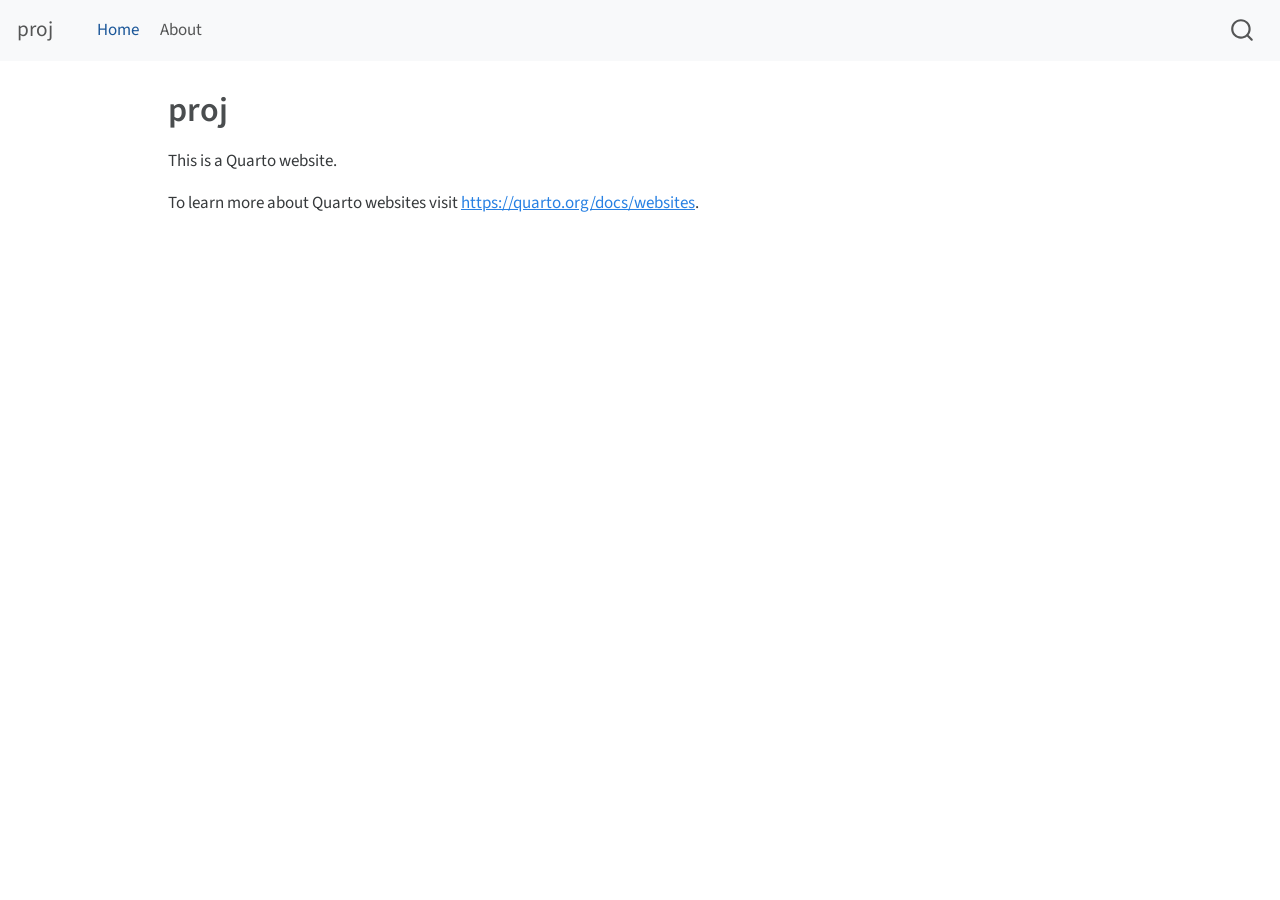
==== docs/index.html @ 811dbbd0 "adding files" ====
<!DOCTYPE html>
<html xmlns="http://www.w3.org/1999/xhtml" lang="en" xml:lang="en"><head>

<meta charset="utf-8">
<meta name="generator" content="quarto-1.3.353">

<meta name="viewport" content="width=device-width, initial-scale=1.0, user-scalable=yes">


<title>proj</title>
<style>
code{white-space: pre-wrap;}
span.smallcaps{font-variant: small-caps;}
div.columns{display: flex; gap: min(4vw, 1.5em);}
div.column{flex: auto; overflow-x: auto;}
div.hanging-indent{margin-left: 1.5em; text-indent: -1.5em;}
ul.task-list{list-style: none;}
ul.task-list li input[type="checkbox"] {
  width: 0.8em;
  margin: 0 0.8em 0.2em -1em; /* quarto-specific, see https://github.com/quarto-dev/quarto-cli/issues/4556 */ 
  vertical-align: middle;
}
</style>


<script src="site_libs/quarto-nav/quarto-nav.js"></script>
<script src="site_libs/quarto-nav/headroom.min.js"></script>
<script src="site_libs/clipboard/clipboard.min.js"></script>
<script src="site_libs/quarto-search/autocomplete.umd.js"></script>
<script src="site_libs/quarto-search/fuse.min.js"></script>
<script src="site_libs/quarto-search/quarto-search.js"></script>
<meta name="quarto:offset" content="./">
<script src="site_libs/quarto-html/quarto.js"></script>
<script src="site_libs/quarto-html/popper.min.js"></script>
<script src="site_libs/quarto-html/tippy.umd.min.js"></script>
<script src="site_libs/quarto-html/anchor.min.js"></script>
<link href="site_libs/quarto-html/tippy.css" rel="stylesheet">
<link href="site_libs/quarto-html/quarto-syntax-highlighting.css" rel="stylesheet" id="quarto-text-highlighting-styles">
<script src="site_libs/bootstrap/bootstrap.min.js"></script>
<link href="site_libs/bootstrap/bootstrap-icons.css" rel="stylesheet">
<link href="site_libs/bootstrap/bootstrap.min.css" rel="stylesheet" id="quarto-bootstrap" data-mode="light">
<script id="quarto-search-options" type="application/json">{
  "location": "navbar",
  "copy-button": false,
  "collapse-after": 3,
  "panel-placement": "end",
  "type": "overlay",
  "limit": 20,
  "language": {
    "search-no-results-text": "No results",
    "search-matching-documents-text": "matching documents",
    "search-copy-link-title": "Copy link to search",
    "search-hide-matches-text": "Hide additional matches",
    "search-more-match-text": "more match in this document",
    "search-more-matches-text": "more matches in this document",
    "search-clear-button-title": "Clear",
    "search-detached-cancel-button-title": "Cancel",
    "search-submit-button-title": "Submit"
  }
}</script>


<link rel="stylesheet" href="styles.css">
</head>

<body class="nav-fixed">

<div id="quarto-search-results"></div>
  <header id="quarto-header" class="headroom fixed-top">
    <nav class="navbar navbar-expand-lg navbar-dark ">
      <div class="navbar-container container-fluid">
      <div class="navbar-brand-container">
    <a class="navbar-brand" href="./index.html">
    <span class="navbar-title">proj</span>
    </a>
  </div>
            <div id="quarto-search" class="" title="Search"></div>
          <button class="navbar-toggler" type="button" data-bs-toggle="collapse" data-bs-target="#navbarCollapse" aria-controls="navbarCollapse" aria-expanded="false" aria-label="Toggle navigation" onclick="if (window.quartoToggleHeadroom) { window.quartoToggleHeadroom(); }">
  <span class="navbar-toggler-icon"></span>
</button>
          <div class="collapse navbar-collapse" id="navbarCollapse">
            <ul class="navbar-nav navbar-nav-scroll me-auto">
  <li class="nav-item">
    <a class="nav-link active" href="./index.html" rel="" target="" aria-current="page">
 <span class="menu-text">Home</span></a>
  </li>  
  <li class="nav-item">
    <a class="nav-link" href="./about.html" rel="" target="">
 <span class="menu-text">About</span></a>
  </li>  
</ul>
            <div class="quarto-navbar-tools ms-auto">
</div>
          </div> <!-- /navcollapse -->
      </div> <!-- /container-fluid -->
    </nav>
</header>
<!-- content -->
<div id="quarto-content" class="quarto-container page-columns page-rows-contents page-layout-article page-navbar">
<!-- sidebar -->
<!-- margin-sidebar -->
    <div id="quarto-margin-sidebar" class="sidebar margin-sidebar">
        
    </div>
<!-- main -->
<main class="content" id="quarto-document-content">

<header id="title-block-header" class="quarto-title-block default">
<div class="quarto-title">
<h1 class="title">proj</h1>
</div>



<div class="quarto-title-meta">

    
  
    
  </div>
  

</header>

<p>This is a Quarto website.</p>
<p>To learn more about Quarto websites visit <a href="https://quarto.org/docs/websites" class="uri">https://quarto.org/docs/websites</a>.</p>



</main> <!-- /main -->
<script id="quarto-html-after-body" type="application/javascript">
window.document.addEventListener("DOMContentLoaded", function (event) {
  const toggleBodyColorMode = (bsSheetEl) => {
    const mode = bsSheetEl.getAttribute("data-mode");
    const bodyEl = window.document.querySelector("body");
    if (mode === "dark") {
      bodyEl.classList.add("quarto-dark");
      bodyEl.classList.remove("quarto-light");
    } else {
      bodyEl.classList.add("quarto-light");
      bodyEl.classList.remove("quarto-dark");
    }
  }
  const toggleBodyColorPrimary = () => {
    const bsSheetEl = window.document.querySelector("link#quarto-bootstrap");
    if (bsSheetEl) {
      toggleBodyColorMode(bsSheetEl);
    }
  }
  toggleBodyColorPrimary();  
  const icon = "";
  const anchorJS = new window.AnchorJS();
  anchorJS.options = {
    placement: 'right',
    icon: icon
  };
  anchorJS.add('.anchored');
  const isCodeAnnotation = (el) => {
    for (const clz of el.classList) {
      if (clz.startsWith('code-annotation-')) {                     
        return true;
      }
    }
    return false;
  }
  const clipboard = new window.ClipboardJS('.code-copy-button', {
    text: function(trigger) {
      const codeEl = trigger.previousElementSibling.cloneNode(true);
      for (const childEl of codeEl.children) {
        if (isCodeAnnotation(childEl)) {
          childEl.remove();
        }
      }
      return codeEl.innerText;
    }
  });
  clipboard.on('success', function(e) {
    // button target
    const button = e.trigger;
    // don't keep focus
    button.blur();
    // flash "checked"
    button.classList.add('code-copy-button-checked');
    var currentTitle = button.getAttribute("title");
    button.setAttribute("title", "Copied!");
    let tooltip;
    if (window.bootstrap) {
      button.setAttribute("data-bs-toggle", "tooltip");
      button.setAttribute("data-bs-placement", "left");
      button.setAttribute("data-bs-title", "Copied!");
      tooltip = new bootstrap.Tooltip(button, 
        { trigger: "manual", 
          customClass: "code-copy-button-tooltip",
          offset: [0, -8]});
      tooltip.show();    
    }
    setTimeout(function() {
      if (tooltip) {
        tooltip.hide();
        button.removeAttribute("data-bs-title");
        button.removeAttribute("data-bs-toggle");
        button.removeAttribute("data-bs-placement");
      }
      button.setAttribute("title", currentTitle);
      button.classList.remove('code-copy-button-checked');
    }, 1000);
    // clear code selection
    e.clearSelection();
  });
  function tippyHover(el, contentFn) {
    const config = {
      allowHTML: true,
      content: contentFn,
      maxWidth: 500,
      delay: 100,
      arrow: false,
      appendTo: function(el) {
          return el.parentElement;
      },
      interactive: true,
      interactiveBorder: 10,
      theme: 'quarto',
      placement: 'bottom-start'
    };
    window.tippy(el, config); 
  }
  const noterefs = window.document.querySelectorAll('a[role="doc-noteref"]');
  for (var i=0; i<noterefs.length; i++) {
    const ref = noterefs[i];
    tippyHover(ref, function() {
      // use id or data attribute instead here
      let href = ref.getAttribute('data-footnote-href') || ref.getAttribute('href');
      try { href = new URL(href).hash; } catch {}
      const id = href.replace(/^#\/?/, "");
      const note = window.document.getElementById(id);
      return note.innerHTML;
    });
  }
      let selectedAnnoteEl;
      const selectorForAnnotation = ( cell, annotation) => {
        let cellAttr = 'data-code-cell="' + cell + '"';
        let lineAttr = 'data-code-annotation="' +  annotation + '"';
        const selector = 'span[' + cellAttr + '][' + lineAttr + ']';
        return selector;
      }
      const selectCodeLines = (annoteEl) => {
        const doc = window.document;
        const targetCell = annoteEl.getAttribute("data-target-cell");
        const targetAnnotation = annoteEl.getAttribute("data-target-annotation");
        const annoteSpan = window.document.querySelector(selectorForAnnotation(targetCell, targetAnnotation));
        const lines = annoteSpan.getAttribute("data-code-lines").split(",");
        const lineIds = lines.map((line) => {
          return targetCell + "-" + line;
        })
        let top = null;
        let height = null;
        let parent = null;
        if (lineIds.length > 0) {
            //compute the position of the single el (top and bottom and make a div)
            const el = window.document.getElementById(lineIds[0]);
            top = el.offsetTop;
            height = el.offsetHeight;
            parent = el.parentElement.parentElement;
          if (lineIds.length > 1) {
            const lastEl = window.document.getElementById(lineIds[lineIds.length - 1]);
            const bottom = lastEl.offsetTop + lastEl.offsetHeight;
            height = bottom - top;
          }
          if (top !== null && height !== null && parent !== null) {
            // cook up a div (if necessary) and position it 
            let div = window.document.getElementById("code-annotation-line-highlight");
            if (div === null) {
              div = window.document.createElement("div");
              div.setAttribute("id", "code-annotation-line-highlight");
              div.style.position = 'absolute';
              parent.appendChild(div);
            }
            div.style.top = top - 2 + "px";
            div.style.height = height + 4 + "px";
            let gutterDiv = window.document.getElementById("code-annotation-line-highlight-gutter");
            if (gutterDiv === null) {
              gutterDiv = window.document.createElement("div");
              gutterDiv.setAttribute("id", "code-annotation-line-highlight-gutter");
              gutterDiv.style.position = 'absolute';
              const codeCell = window.document.getElementById(targetCell);
              const gutter = codeCell.querySelector('.code-annotation-gutter');
              gutter.appendChild(gutterDiv);
            }
            gutterDiv.style.top = top - 2 + "px";
            gutterDiv.style.height = height + 4 + "px";
          }
          selectedAnnoteEl = annoteEl;
        }
      };
      const unselectCodeLines = () => {
        const elementsIds = ["code-annotation-line-highlight", "code-annotation-line-highlight-gutter"];
        elementsIds.forEach((elId) => {
          const div = window.document.getElementById(elId);
          if (div) {
            div.remove();
          }
        });
        selectedAnnoteEl = undefined;
      };
      // Attach click handler to the DT
      const annoteDls = window.document.querySelectorAll('dt[data-target-cell]');
      for (const annoteDlNode of annoteDls) {
        annoteDlNode.addEventListener('click', (event) => {
          const clickedEl = event.target;
          if (clickedEl !== selectedAnnoteEl) {
            unselectCodeLines();
            const activeEl = window.document.querySelector('dt[data-target-cell].code-annotation-active');
            if (activeEl) {
              activeEl.classList.remove('code-annotation-active');
            }
            selectCodeLines(clickedEl);
            clickedEl.classList.add('code-annotation-active');
          } else {
            // Unselect the line
            unselectCodeLines();
            clickedEl.classList.remove('code-annotation-active');
          }
        });
      }
  const findCites = (el) => {
    const parentEl = el.parentElement;
    if (parentEl) {
      const cites = parentEl.dataset.cites;
      if (cites) {
        return {
          el,
          cites: cites.split(' ')
        };
      } else {
        return findCites(el.parentElement)
      }
    } else {
      return undefined;
    }
  };
  var bibliorefs = window.document.querySelectorAll('a[role="doc-biblioref"]');
  for (var i=0; i<bibliorefs.length; i++) {
    const ref = bibliorefs[i];
    const citeInfo = findCites(ref);
    if (citeInfo) {
      tippyHover(citeInfo.el, function() {
        var popup = window.document.createElement('div');
        citeInfo.cites.forEach(function(cite) {
          var citeDiv = window.document.createElement('div');
          citeDiv.classList.add('hanging-indent');
          citeDiv.classList.add('csl-entry');
          var biblioDiv = window.document.getElementById('ref-' + cite);
          if (biblioDiv) {
            citeDiv.innerHTML = biblioDiv.innerHTML;
          }
          popup.appendChild(citeDiv);
        });
        return popup.innerHTML;
      });
    }
  }
});
</script>
</div> <!-- /content -->



</body></html>
---- docs/site_libs/quarto-html/tippy.css ----
.tippy-box[data-animation=fade][data-state=hidden]{opacity:0}[data-tippy-root]{max-width:calc(100vw - 10px)}.tippy-box{position:relative;background-color:#333;color:#fff;border-radius:4px;font-size:14px;line-height:1.4;white-space:normal;outline:0;transition-property:transform,visibility,opacity}.tippy-box[data-placement^=top]>.tippy-arrow{bottom:0}.tippy-box[data-placement^=top]>.tippy-arrow:before{bottom:-7px;left:0;border-width:8px 8px 0;border-top-color:initial;transform-origin:center top}.tippy-box[data-placement^=bottom]>.tippy-arrow{top:0}.tippy-box[data-placement^=bottom]>.tippy-arrow:before{top:-7px;left:0;border-width:0 8px 8px;border-bottom-color:initial;transform-origin:center bottom}.tippy-box[data-placement^=left]>.tippy-arrow{right:0}.tippy-box[data-placement^=left]>.tippy-arrow:before{border-width:8px 0 8px 8px;border-left-color:initial;right:-7px;transform-origin:center left}.tippy-box[data-placement^=right]>.tippy-arrow{left:0}.tippy-box[data-placement^=right]>.tippy-arrow:before{left:-7px;border-width:8px 8px 8px 0;border-right-color:initial;transform-origin:center right}.tippy-box[data-inertia][data-state=visible]{transition-timing-function:cubic-bezier(.54,1.5,.38,1.11)}.tippy-arrow{width:16px;height:16px;color:#333}.tippy-arrow:before{content:"";position:absolute;border-color:transparent;border-style:solid}.tippy-content{position:relative;padding:5px 9px;z-index:1}
---- docs/site_libs/quarto-html/quarto-syntax-highlighting.css ----
/* quarto syntax highlight colors */
:root {
  --quarto-hl-ot-color: #003B4F;
  --quarto-hl-at-color: #657422;
  --quarto-hl-ss-color: #20794D;
  --quarto-hl-an-color: #5E5E5E;
  --quarto-hl-fu-color: #4758AB;
  --quarto-hl-st-color: #20794D;
  --quarto-hl-cf-color: #003B4F;
  --quarto-hl-op-color: #5E5E5E;
  --quarto-hl-er-color: #AD0000;
  --quarto-hl-bn-color: #AD0000;
  --quarto-hl-al-color: #AD0000;
  --quarto-hl-va-color: #111111;
  --quarto-hl-bu-color: inherit;
  --quarto-hl-ex-color: inherit;
  --quarto-hl-pp-color: #AD0000;
  --quarto-hl-in-color: #5E5E5E;
  --quarto-hl-vs-color: #20794D;
  --quarto-hl-wa-color: #5E5E5E;
  --quarto-hl-do-color: #5E5E5E;
  --quarto-hl-im-color: #00769E;
  --quarto-hl-ch-color: #20794D;
  --quarto-hl-dt-color: #AD0000;
  --quarto-hl-fl-color: #AD0000;
  --quarto-hl-co-color: #5E5E5E;
  --quarto-hl-cv-color: #5E5E5E;
  --quarto-hl-cn-color: #8f5902;
  --quarto-hl-sc-color: #5E5E5E;
  --quarto-hl-dv-color: #AD0000;
  --quarto-hl-kw-color: #003B4F;
}

/* other quarto variables */
:root {
  --quarto-font-monospace: SFMono-Regular, Menlo, Monaco, Consolas, "Liberation Mono", "Courier New", monospace;
}

pre > code.sourceCode > span {
  color: #003B4F;
}

code span {
  color: #003B4F;
}

code.sourceCode > span {
  color: #003B4F;
}

div.sourceCode,
div.sourceCode pre.sourceCode {
  color: #003B4F;
}

code span.ot {
  color: #003B4F;
  font-style: inherit;
}

code span.at {
  color: #657422;
  font-style: inherit;
}

code span.ss {
  color: #20794D;
  font-style: inherit;
}

code span.an {
  color: #5E5E5E;
  font-style: inherit;
}

code span.fu {
  color: #4758AB;
  font-style: inherit;
}

code span.st {
  color: #20794D;
  font-style: inherit;
}

code span.cf {
  color: #003B4F;
  font-style: inherit;
}

code span.op {
  color: #5E5E5E;
  font-style: inherit;
}

code span.er {
  color: #AD0000;
  font-style: inherit;
}

code span.bn {
  color: #AD0000;
  font-style: inherit;
}

code span.al {
  color: #AD0000;
  font-style: inherit;
}

code span.va {
  color: #111111;
  font-style: inherit;
}

code span.bu {
  font-style: inherit;
}

code span.ex {
  font-style: inherit;
}

code span.pp {
  color: #AD0000;
  font-style: inherit;
}

code span.in {
  color: #5E5E5E;
  font-style: inherit;
}

code span.vs {
  color: #20794D;
  font-style: inherit;
}

code span.wa {
  color: #5E5E5E;
  font-style: italic;
}

code span.do {
  color: #5E5E5E;
  font-style: italic;
}

code span.im {
  color: #00769E;
  font-style: inherit;
}

code span.ch {
  color: #20794D;
  font-style: inherit;
}

code span.dt {
  color: #AD0000;
  font-style: inherit;
}

code span.fl {
  color: #AD0000;
  font-style: inherit;
}

code span.co {
  color: #5E5E5E;
  font-style: inherit;
}

code span.cv {
  color: #5E5E5E;
  font-style: italic;
}

code span.cn {
  color: #8f5902;
  font-style: inherit;
}

code span.sc {
  color: #5E5E5E;
  font-style: inherit;
}

code span.dv {
  color: #AD0000;
  font-style: inherit;
}

code span.kw {
  color: #003B4F;
  font-style: inherit;
}

.prevent-inlining {
  content: "</";
}

/*# sourceMappingURL=debc5d5d77c3f9108843748ff7464032.css.map */
---- docs/styles.css ----
/* css styles */
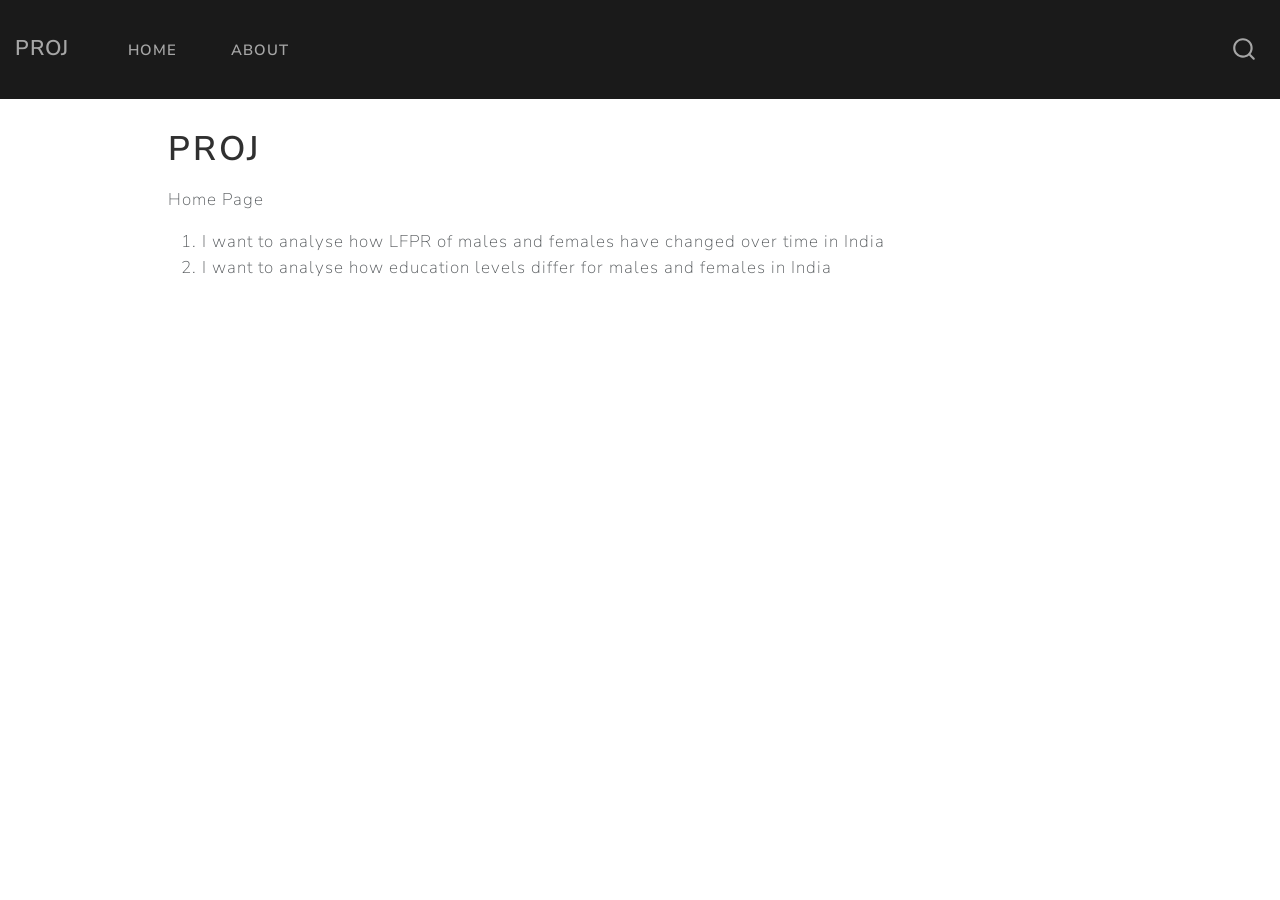
==== commit af81b148: "new" ====
--- a/docs/index.html
+++ b/docs/index.html
@@ -122,8 +122,11 @@
 
 </header>
 
-<p>This is a Quarto website.</p>
-<p>To learn more about Quarto websites visit <a href="https://quarto.org/docs/websites" class="uri">https://quarto.org/docs/websites</a>.</p>
+<p>Home Page</p>
+<ol type="1">
+<li>I want to analyse how LFPR of males and females have changed over time in India</li>
+<li>I want to analyse how education levels differ for males and females in India</li>
+</ol>
 
 
 
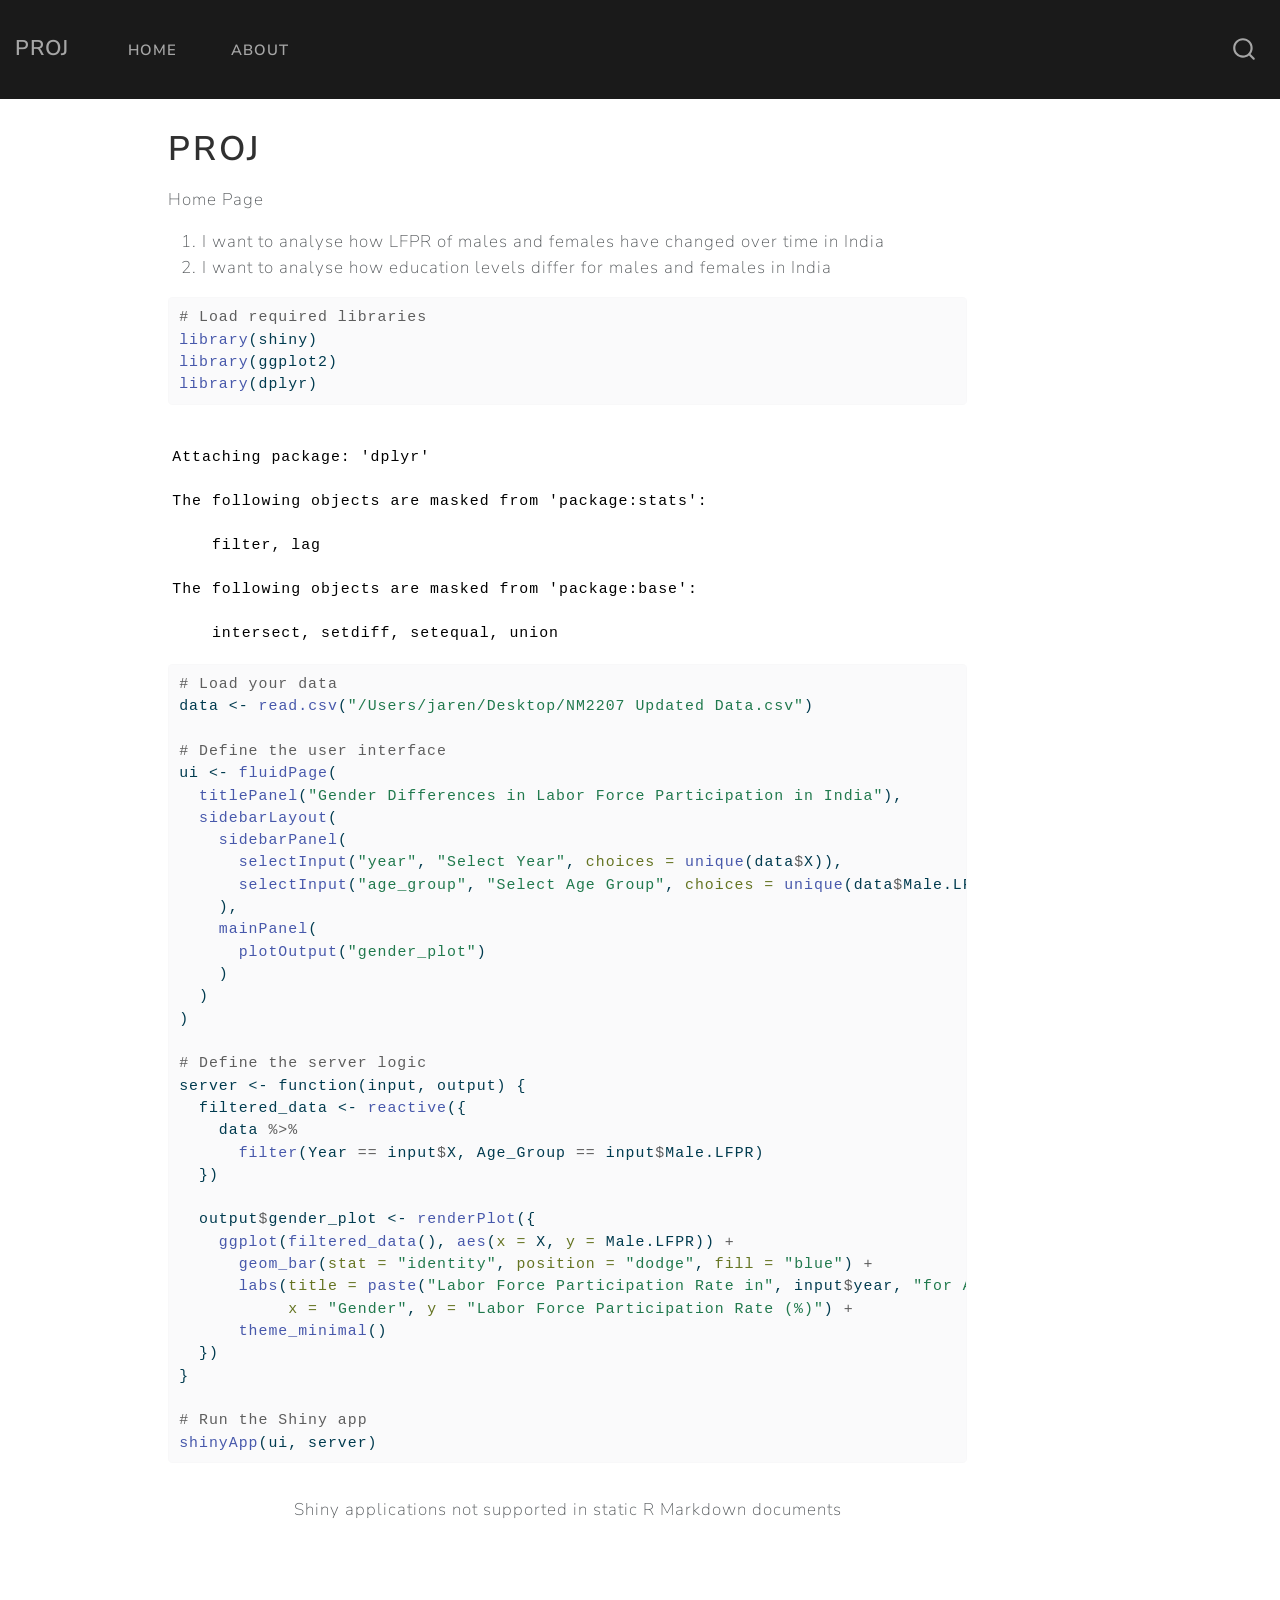
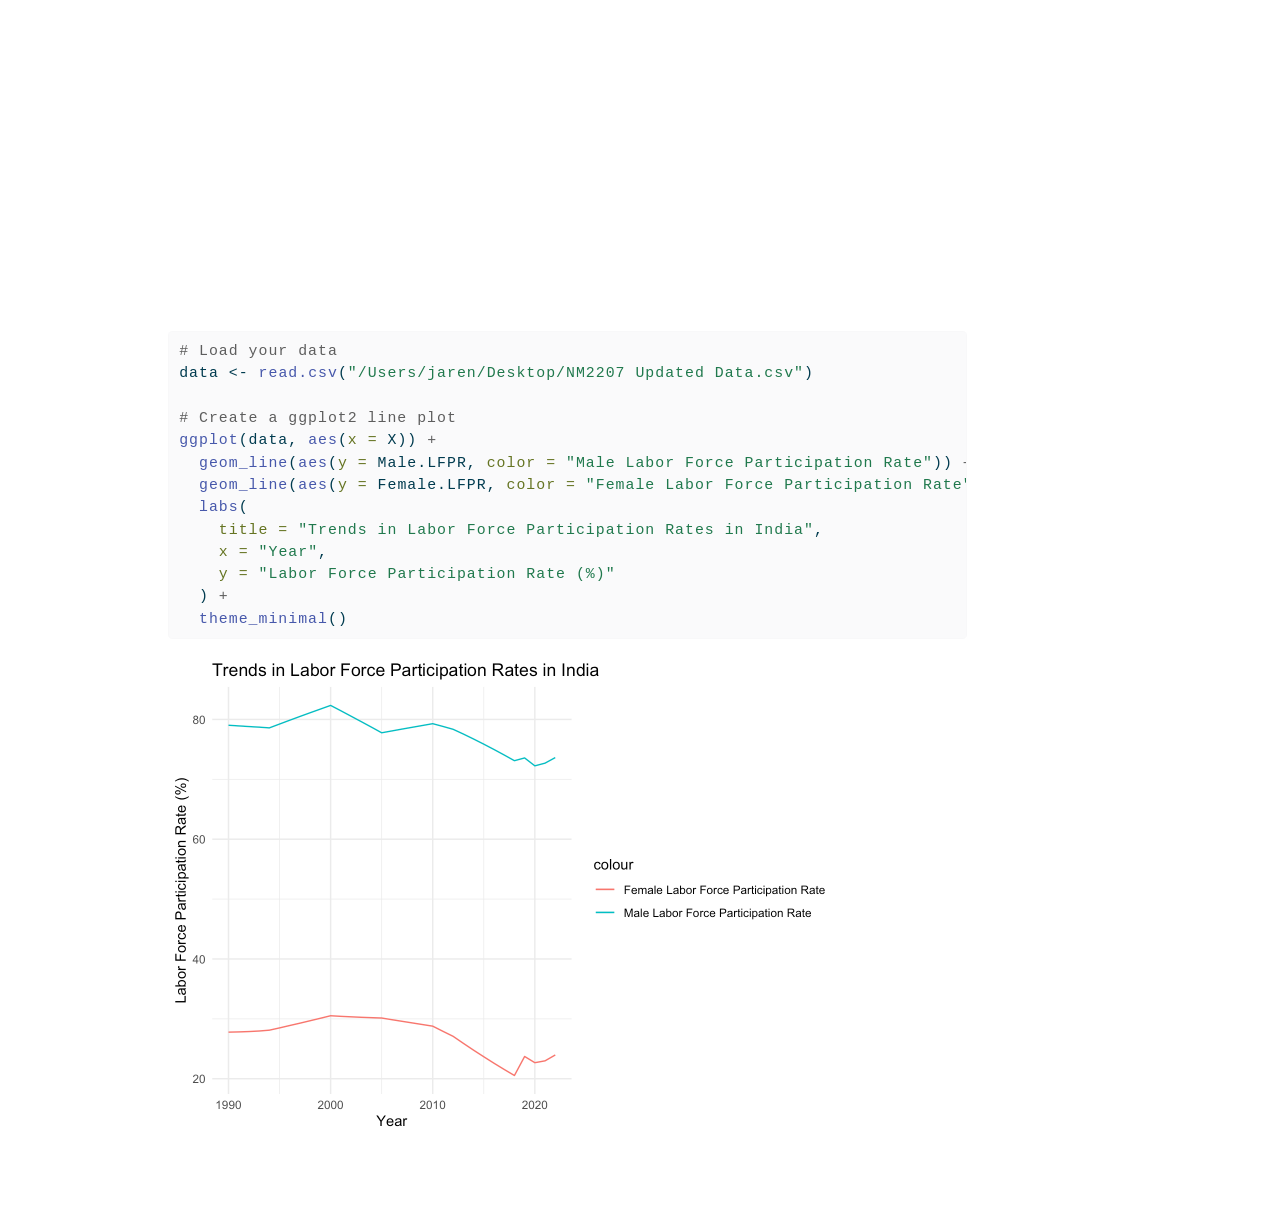
==== commit 4e182489: "new" ====
--- a/docs/index.html
+++ b/docs/index.html
@@ -19,6 +19,40 @@
   width: 0.8em;
   margin: 0 0.8em 0.2em -1em; /* quarto-specific, see https://github.com/quarto-dev/quarto-cli/issues/4556 */ 
   vertical-align: middle;
+}
+/* CSS for syntax highlighting */
+pre > code.sourceCode { white-space: pre; position: relative; }
+pre > code.sourceCode > span { display: inline-block; line-height: 1.25; }
+pre > code.sourceCode > span:empty { height: 1.2em; }
+.sourceCode { overflow: visible; }
+code.sourceCode > span { color: inherit; text-decoration: inherit; }
+div.sourceCode { margin: 1em 0; }
+pre.sourceCode { margin: 0; }
+@media screen {
+div.sourceCode { overflow: auto; }
+}
+@media print {
+pre > code.sourceCode { white-space: pre-wrap; }
+pre > code.sourceCode > span { text-indent: -5em; padding-left: 5em; }
+}
+pre.numberSource code
+  { counter-reset: source-line 0; }
+pre.numberSource code > span
+  { position: relative; left: -4em; counter-increment: source-line; }
+pre.numberSource code > span > a:first-child::before
+  { content: counter(source-line);
+    position: relative; left: -1em; text-align: right; vertical-align: baseline;
+    border: none; display: inline-block;
+    -webkit-touch-callout: none; -webkit-user-select: none;
+    -khtml-user-select: none; -moz-user-select: none;
+    -ms-user-select: none; user-select: none;
+    padding: 0 4px; width: 4em;
+  }
+pre.numberSource { margin-left: 3em;  padding-left: 4px; }
+div.sourceCode
+  {   }
+@media screen {
+pre > code.sourceCode > span > a:first-child::before { text-decoration: underline; }
 }
 </style>
 
@@ -127,6 +161,82 @@
 <li>I want to analyse how LFPR of males and females have changed over time in India</li>
 <li>I want to analyse how education levels differ for males and females in India</li>
 </ol>
+<div class="cell">
+<div class="sourceCode cell-code" id="cb1"><pre class="sourceCode r code-with-copy"><code class="sourceCode r"><span id="cb1-1"><a href="#cb1-1" aria-hidden="true" tabindex="-1"></a><span class="co"># Load required libraries</span></span>
+<span id="cb1-2"><a href="#cb1-2" aria-hidden="true" tabindex="-1"></a><span class="fu">library</span>(shiny)</span>
+<span id="cb1-3"><a href="#cb1-3" aria-hidden="true" tabindex="-1"></a><span class="fu">library</span>(ggplot2)</span>
+<span id="cb1-4"><a href="#cb1-4" aria-hidden="true" tabindex="-1"></a><span class="fu">library</span>(dplyr)</span></code><button title="Copy to Clipboard" class="code-copy-button"><i class="bi"></i></button></pre></div>
+<div class="cell-output cell-output-stderr">
+<pre><code>
+Attaching package: 'dplyr'</code></pre>
+</div>
+<div class="cell-output cell-output-stderr">
+<pre><code>The following objects are masked from 'package:stats':
+
+    filter, lag</code></pre>
+</div>
+<div class="cell-output cell-output-stderr">
+<pre><code>The following objects are masked from 'package:base':
+
+    intersect, setdiff, setequal, union</code></pre>
+</div>
+<div class="sourceCode cell-code" id="cb5"><pre class="sourceCode r code-with-copy"><code class="sourceCode r"><span id="cb5-1"><a href="#cb5-1" aria-hidden="true" tabindex="-1"></a><span class="co"># Load your data </span></span>
+<span id="cb5-2"><a href="#cb5-2" aria-hidden="true" tabindex="-1"></a>data <span class="ot">&lt;-</span> <span class="fu">read.csv</span>(<span class="st">"/Users/jaren/Desktop/NM2207 Updated Data.csv"</span>)</span>
+<span id="cb5-3"><a href="#cb5-3" aria-hidden="true" tabindex="-1"></a></span>
+<span id="cb5-4"><a href="#cb5-4" aria-hidden="true" tabindex="-1"></a><span class="co"># Define the user interface</span></span>
+<span id="cb5-5"><a href="#cb5-5" aria-hidden="true" tabindex="-1"></a>ui <span class="ot">&lt;-</span> <span class="fu">fluidPage</span>(</span>
+<span id="cb5-6"><a href="#cb5-6" aria-hidden="true" tabindex="-1"></a>  <span class="fu">titlePanel</span>(<span class="st">"Gender Differences in Labor Force Participation in India"</span>),</span>
+<span id="cb5-7"><a href="#cb5-7" aria-hidden="true" tabindex="-1"></a>  <span class="fu">sidebarLayout</span>(</span>
+<span id="cb5-8"><a href="#cb5-8" aria-hidden="true" tabindex="-1"></a>    <span class="fu">sidebarPanel</span>(</span>
+<span id="cb5-9"><a href="#cb5-9" aria-hidden="true" tabindex="-1"></a>      <span class="fu">selectInput</span>(<span class="st">"year"</span>, <span class="st">"Select Year"</span>, <span class="at">choices =</span> <span class="fu">unique</span>(data<span class="sc">$</span>X)),</span>
+<span id="cb5-10"><a href="#cb5-10" aria-hidden="true" tabindex="-1"></a>      <span class="fu">selectInput</span>(<span class="st">"age_group"</span>, <span class="st">"Select Age Group"</span>, <span class="at">choices =</span> <span class="fu">unique</span>(data<span class="sc">$</span>Male.LFPR))</span>
+<span id="cb5-11"><a href="#cb5-11" aria-hidden="true" tabindex="-1"></a>    ),</span>
+<span id="cb5-12"><a href="#cb5-12" aria-hidden="true" tabindex="-1"></a>    <span class="fu">mainPanel</span>(</span>
+<span id="cb5-13"><a href="#cb5-13" aria-hidden="true" tabindex="-1"></a>      <span class="fu">plotOutput</span>(<span class="st">"gender_plot"</span>)</span>
+<span id="cb5-14"><a href="#cb5-14" aria-hidden="true" tabindex="-1"></a>    )</span>
+<span id="cb5-15"><a href="#cb5-15" aria-hidden="true" tabindex="-1"></a>  )</span>
+<span id="cb5-16"><a href="#cb5-16" aria-hidden="true" tabindex="-1"></a>)</span>
+<span id="cb5-17"><a href="#cb5-17" aria-hidden="true" tabindex="-1"></a></span>
+<span id="cb5-18"><a href="#cb5-18" aria-hidden="true" tabindex="-1"></a><span class="co"># Define the server logic</span></span>
+<span id="cb5-19"><a href="#cb5-19" aria-hidden="true" tabindex="-1"></a>server <span class="ot">&lt;-</span> <span class="cf">function</span>(input, output) {</span>
+<span id="cb5-20"><a href="#cb5-20" aria-hidden="true" tabindex="-1"></a>  filtered_data <span class="ot">&lt;-</span> <span class="fu">reactive</span>({</span>
+<span id="cb5-21"><a href="#cb5-21" aria-hidden="true" tabindex="-1"></a>    data <span class="sc">%&gt;%</span></span>
+<span id="cb5-22"><a href="#cb5-22" aria-hidden="true" tabindex="-1"></a>      <span class="fu">filter</span>(Year <span class="sc">==</span> input<span class="sc">$</span>X, Age_Group <span class="sc">==</span> input<span class="sc">$</span>Male.LFPR)</span>
+<span id="cb5-23"><a href="#cb5-23" aria-hidden="true" tabindex="-1"></a>  })</span>
+<span id="cb5-24"><a href="#cb5-24" aria-hidden="true" tabindex="-1"></a>  </span>
+<span id="cb5-25"><a href="#cb5-25" aria-hidden="true" tabindex="-1"></a>  output<span class="sc">$</span>gender_plot <span class="ot">&lt;-</span> <span class="fu">renderPlot</span>({</span>
+<span id="cb5-26"><a href="#cb5-26" aria-hidden="true" tabindex="-1"></a>    <span class="fu">ggplot</span>(<span class="fu">filtered_data</span>(), <span class="fu">aes</span>(<span class="at">x =</span> X, <span class="at">y =</span> Male.LFPR)) <span class="sc">+</span></span>
+<span id="cb5-27"><a href="#cb5-27" aria-hidden="true" tabindex="-1"></a>      <span class="fu">geom_bar</span>(<span class="at">stat =</span> <span class="st">"identity"</span>, <span class="at">position =</span> <span class="st">"dodge"</span>, <span class="at">fill =</span> <span class="st">"blue"</span>) <span class="sc">+</span></span>
+<span id="cb5-28"><a href="#cb5-28" aria-hidden="true" tabindex="-1"></a>      <span class="fu">labs</span>(<span class="at">title =</span> <span class="fu">paste</span>(<span class="st">"Labor Force Participation Rate in"</span>, input<span class="sc">$</span>year, <span class="st">"for Age Group"</span>, input<span class="sc">$</span>age_group),</span>
+<span id="cb5-29"><a href="#cb5-29" aria-hidden="true" tabindex="-1"></a>           <span class="at">x =</span> <span class="st">"Gender"</span>, <span class="at">y =</span> <span class="st">"Labor Force Participation Rate (%)"</span>) <span class="sc">+</span></span>
+<span id="cb5-30"><a href="#cb5-30" aria-hidden="true" tabindex="-1"></a>      <span class="fu">theme_minimal</span>()</span>
+<span id="cb5-31"><a href="#cb5-31" aria-hidden="true" tabindex="-1"></a>  })</span>
+<span id="cb5-32"><a href="#cb5-32" aria-hidden="true" tabindex="-1"></a>}</span>
+<span id="cb5-33"><a href="#cb5-33" aria-hidden="true" tabindex="-1"></a></span>
+<span id="cb5-34"><a href="#cb5-34" aria-hidden="true" tabindex="-1"></a><span class="co"># Run the Shiny app</span></span>
+<span id="cb5-35"><a href="#cb5-35" aria-hidden="true" tabindex="-1"></a><span class="fu">shinyApp</span>(ui, server)</span></code><button title="Copy to Clipboard" class="code-copy-button"><i class="bi"></i></button></pre></div>
+<div class="cell-output-display">
+<p></p><div style="width: 100% ; height: 400px ; text-align: center; box-sizing: border-box; -moz-box-sizing: border-box; -webkit-box-sizing: border-box;" class="muted well">Shiny applications not supported in static R Markdown documents</div><p></p>
+</div>
+</div>
+<div class="cell">
+<div class="sourceCode cell-code" id="cb6"><pre class="sourceCode r code-with-copy"><code class="sourceCode r"><span id="cb6-1"><a href="#cb6-1" aria-hidden="true" tabindex="-1"></a><span class="co"># Load your data </span></span>
+<span id="cb6-2"><a href="#cb6-2" aria-hidden="true" tabindex="-1"></a>data <span class="ot">&lt;-</span> <span class="fu">read.csv</span>(<span class="st">"/Users/jaren/Desktop/NM2207 Updated Data.csv"</span>)</span>
+<span id="cb6-3"><a href="#cb6-3" aria-hidden="true" tabindex="-1"></a></span>
+<span id="cb6-4"><a href="#cb6-4" aria-hidden="true" tabindex="-1"></a><span class="co"># Create a ggplot2 line plot</span></span>
+<span id="cb6-5"><a href="#cb6-5" aria-hidden="true" tabindex="-1"></a><span class="fu">ggplot</span>(data, <span class="fu">aes</span>(<span class="at">x =</span> X)) <span class="sc">+</span></span>
+<span id="cb6-6"><a href="#cb6-6" aria-hidden="true" tabindex="-1"></a>  <span class="fu">geom_line</span>(<span class="fu">aes</span>(<span class="at">y =</span> Male.LFPR, <span class="at">color =</span> <span class="st">"Male Labor Force Participation Rate"</span>)) <span class="sc">+</span> </span>
+<span id="cb6-7"><a href="#cb6-7" aria-hidden="true" tabindex="-1"></a>  <span class="fu">geom_line</span>(<span class="fu">aes</span>(<span class="at">y =</span> Female.LFPR, <span class="at">color =</span> <span class="st">"Female Labor Force Participation Rate"</span>)) <span class="sc">+</span></span>
+<span id="cb6-8"><a href="#cb6-8" aria-hidden="true" tabindex="-1"></a>  <span class="fu">labs</span>(</span>
+<span id="cb6-9"><a href="#cb6-9" aria-hidden="true" tabindex="-1"></a>    <span class="at">title =</span> <span class="st">"Trends in Labor Force Participation Rates in India"</span>,</span>
+<span id="cb6-10"><a href="#cb6-10" aria-hidden="true" tabindex="-1"></a>    <span class="at">x =</span> <span class="st">"Year"</span>,</span>
+<span id="cb6-11"><a href="#cb6-11" aria-hidden="true" tabindex="-1"></a>    <span class="at">y =</span> <span class="st">"Labor Force Participation Rate (%)"</span></span>
+<span id="cb6-12"><a href="#cb6-12" aria-hidden="true" tabindex="-1"></a>  ) <span class="sc">+</span></span>
+<span id="cb6-13"><a href="#cb6-13" aria-hidden="true" tabindex="-1"></a>  <span class="fu">theme_minimal</span>()</span></code><button title="Copy to Clipboard" class="code-copy-button"><i class="bi"></i></button></pre></div>
+<div class="cell-output-display">
+<p><img src="index_files/figure-html/unnamed-chunk-2-1.png" class="img-fluid" width="672"></p>
+</div>
+</div>
 
 
 
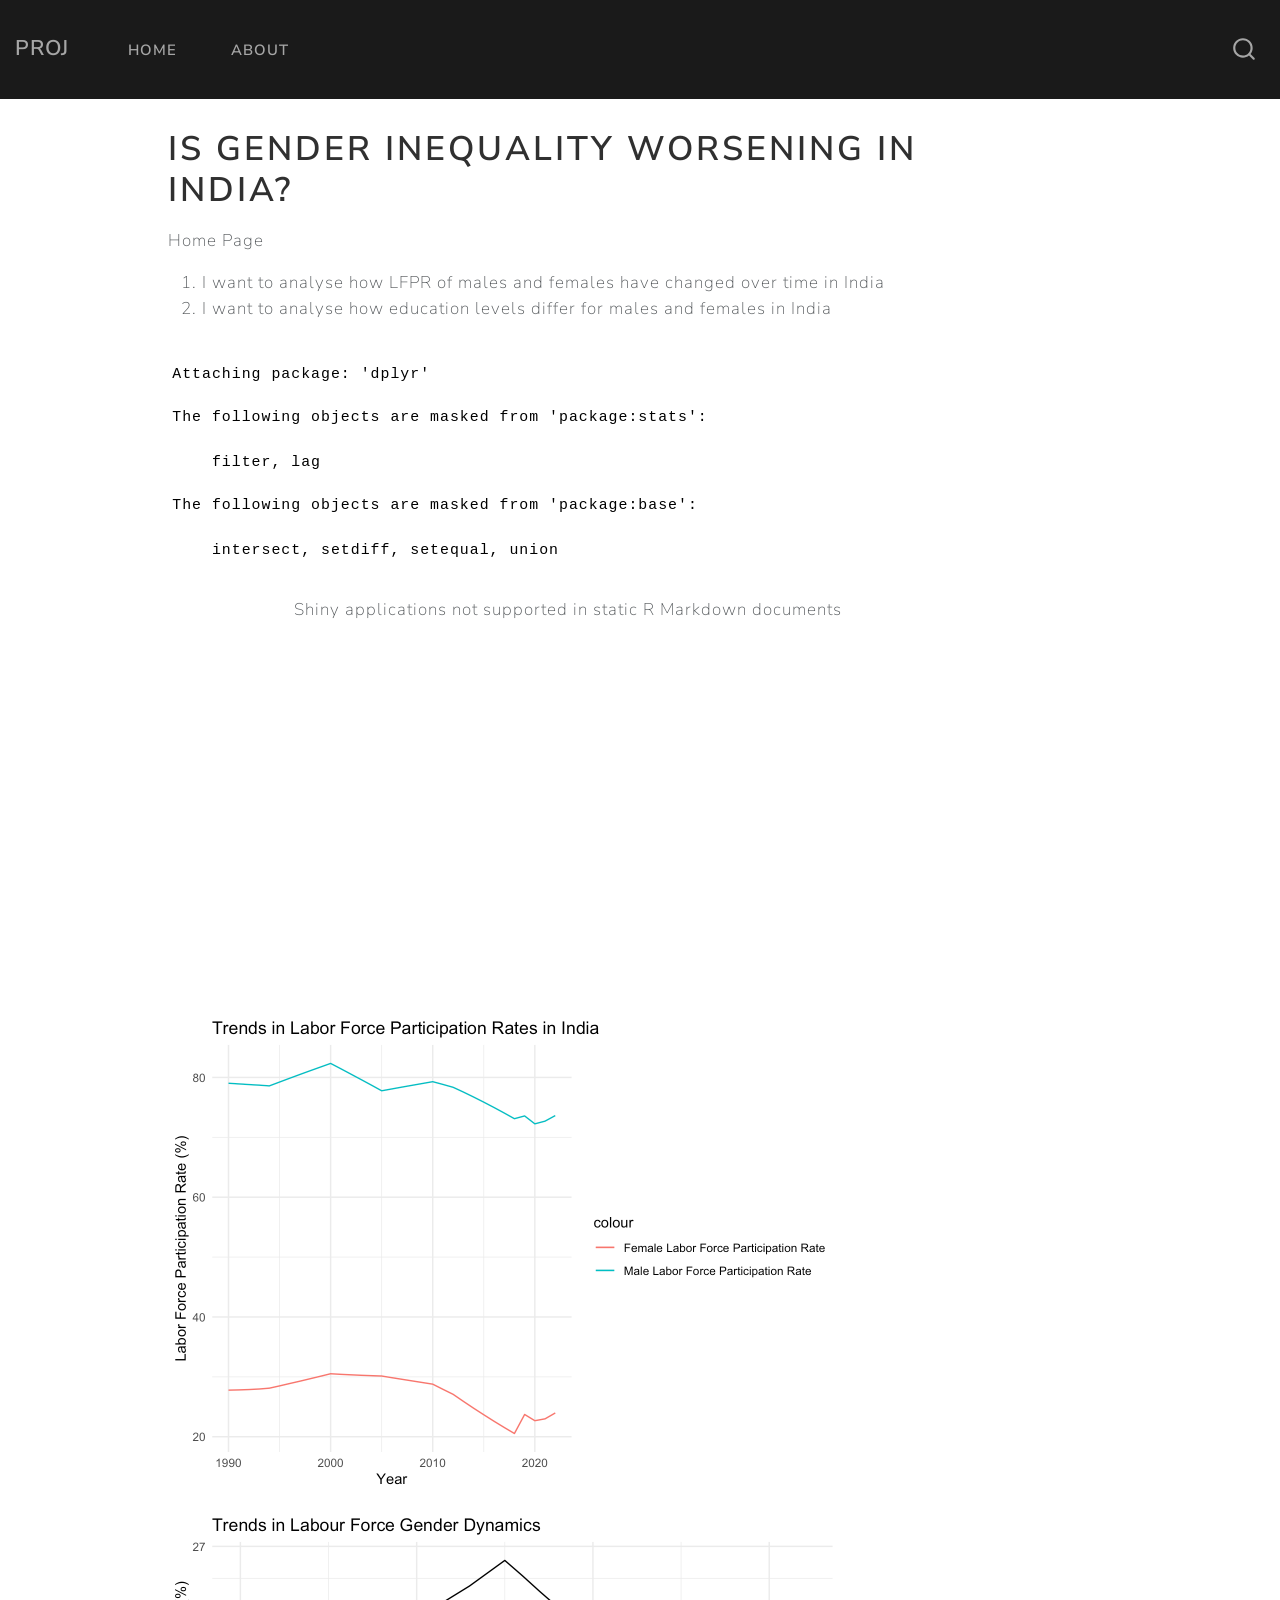
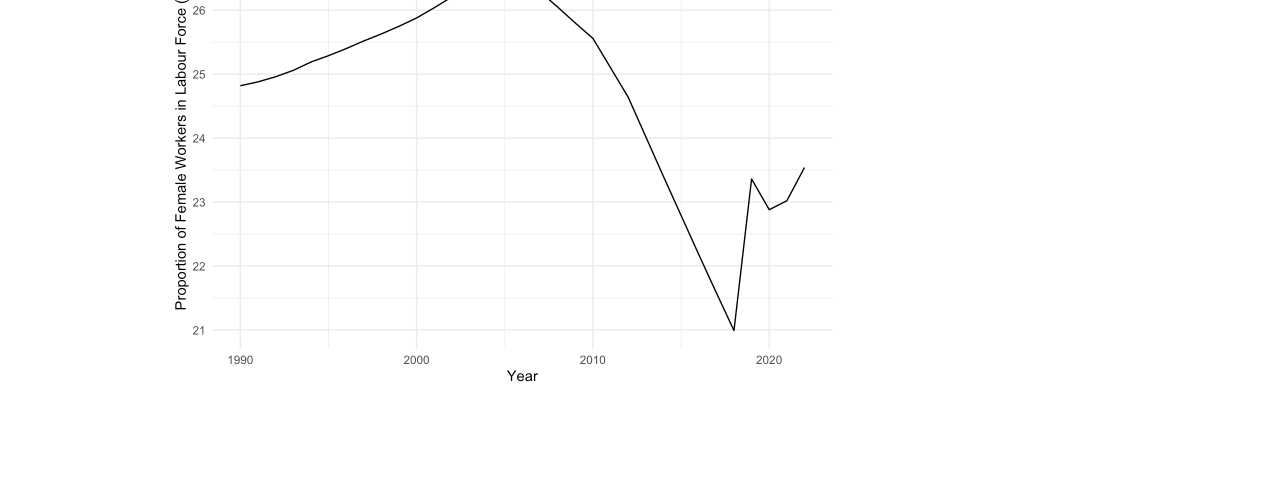
==== commit 0c75a181: "new" ====
--- a/docs/index.html
+++ b/docs/index.html
@@ -7,7 +7,7 @@
 <meta name="viewport" content="width=device-width, initial-scale=1.0, user-scalable=yes">
 
 
-<title>proj</title>
+<title>proj - Is Gender Inequality worsening in India?</title>
 <style>
 code{white-space: pre-wrap;}
 span.smallcaps{font-variant: small-caps;}
@@ -19,40 +19,6 @@
   width: 0.8em;
   margin: 0 0.8em 0.2em -1em; /* quarto-specific, see https://github.com/quarto-dev/quarto-cli/issues/4556 */ 
   vertical-align: middle;
-}
-/* CSS for syntax highlighting */
-pre > code.sourceCode { white-space: pre; position: relative; }
-pre > code.sourceCode > span { display: inline-block; line-height: 1.25; }
-pre > code.sourceCode > span:empty { height: 1.2em; }
-.sourceCode { overflow: visible; }
-code.sourceCode > span { color: inherit; text-decoration: inherit; }
-div.sourceCode { margin: 1em 0; }
-pre.sourceCode { margin: 0; }
-@media screen {
-div.sourceCode { overflow: auto; }
-}
-@media print {
-pre > code.sourceCode { white-space: pre-wrap; }
-pre > code.sourceCode > span { text-indent: -5em; padding-left: 5em; }
-}
-pre.numberSource code
-  { counter-reset: source-line 0; }
-pre.numberSource code > span
-  { position: relative; left: -4em; counter-increment: source-line; }
-pre.numberSource code > span > a:first-child::before
-  { content: counter(source-line);
-    position: relative; left: -1em; text-align: right; vertical-align: baseline;
-    border: none; display: inline-block;
-    -webkit-touch-callout: none; -webkit-user-select: none;
-    -khtml-user-select: none; -moz-user-select: none;
-    -ms-user-select: none; user-select: none;
-    padding: 0 4px; width: 4em;
-  }
-pre.numberSource { margin-left: 3em;  padding-left: 4px; }
-div.sourceCode
-  {   }
-@media screen {
-pre > code.sourceCode > span > a:first-child::before { text-decoration: underline; }
 }
 </style>
 
@@ -141,7 +107,7 @@
 
 <header id="title-block-header" class="quarto-title-block default">
 <div class="quarto-title">
-<h1 class="title">proj</h1>
+<h1 class="title">Is Gender Inequality worsening in India?</h1>
 </div>
 
 
@@ -162,10 +128,6 @@
 <li>I want to analyse how education levels differ for males and females in India</li>
 </ol>
 <div class="cell">
-<div class="sourceCode cell-code" id="cb1"><pre class="sourceCode r code-with-copy"><code class="sourceCode r"><span id="cb1-1"><a href="#cb1-1" aria-hidden="true" tabindex="-1"></a><span class="co"># Load required libraries</span></span>
-<span id="cb1-2"><a href="#cb1-2" aria-hidden="true" tabindex="-1"></a><span class="fu">library</span>(shiny)</span>
-<span id="cb1-3"><a href="#cb1-3" aria-hidden="true" tabindex="-1"></a><span class="fu">library</span>(ggplot2)</span>
-<span id="cb1-4"><a href="#cb1-4" aria-hidden="true" tabindex="-1"></a><span class="fu">library</span>(dplyr)</span></code><button title="Copy to Clipboard" class="code-copy-button"><i class="bi"></i></button></pre></div>
 <div class="cell-output cell-output-stderr">
 <pre><code>
 Attaching package: 'dplyr'</code></pre>
@@ -180,61 +142,18 @@
 
     intersect, setdiff, setequal, union</code></pre>
 </div>
-<div class="sourceCode cell-code" id="cb5"><pre class="sourceCode r code-with-copy"><code class="sourceCode r"><span id="cb5-1"><a href="#cb5-1" aria-hidden="true" tabindex="-1"></a><span class="co"># Load your data </span></span>
-<span id="cb5-2"><a href="#cb5-2" aria-hidden="true" tabindex="-1"></a>data <span class="ot">&lt;-</span> <span class="fu">read.csv</span>(<span class="st">"/Users/jaren/Desktop/NM2207 Updated Data.csv"</span>)</span>
-<span id="cb5-3"><a href="#cb5-3" aria-hidden="true" tabindex="-1"></a></span>
-<span id="cb5-4"><a href="#cb5-4" aria-hidden="true" tabindex="-1"></a><span class="co"># Define the user interface</span></span>
-<span id="cb5-5"><a href="#cb5-5" aria-hidden="true" tabindex="-1"></a>ui <span class="ot">&lt;-</span> <span class="fu">fluidPage</span>(</span>
-<span id="cb5-6"><a href="#cb5-6" aria-hidden="true" tabindex="-1"></a>  <span class="fu">titlePanel</span>(<span class="st">"Gender Differences in Labor Force Participation in India"</span>),</span>
-<span id="cb5-7"><a href="#cb5-7" aria-hidden="true" tabindex="-1"></a>  <span class="fu">sidebarLayout</span>(</span>
-<span id="cb5-8"><a href="#cb5-8" aria-hidden="true" tabindex="-1"></a>    <span class="fu">sidebarPanel</span>(</span>
-<span id="cb5-9"><a href="#cb5-9" aria-hidden="true" tabindex="-1"></a>      <span class="fu">selectInput</span>(<span class="st">"year"</span>, <span class="st">"Select Year"</span>, <span class="at">choices =</span> <span class="fu">unique</span>(data<span class="sc">$</span>X)),</span>
-<span id="cb5-10"><a href="#cb5-10" aria-hidden="true" tabindex="-1"></a>      <span class="fu">selectInput</span>(<span class="st">"age_group"</span>, <span class="st">"Select Age Group"</span>, <span class="at">choices =</span> <span class="fu">unique</span>(data<span class="sc">$</span>Male.LFPR))</span>
-<span id="cb5-11"><a href="#cb5-11" aria-hidden="true" tabindex="-1"></a>    ),</span>
-<span id="cb5-12"><a href="#cb5-12" aria-hidden="true" tabindex="-1"></a>    <span class="fu">mainPanel</span>(</span>
-<span id="cb5-13"><a href="#cb5-13" aria-hidden="true" tabindex="-1"></a>      <span class="fu">plotOutput</span>(<span class="st">"gender_plot"</span>)</span>
-<span id="cb5-14"><a href="#cb5-14" aria-hidden="true" tabindex="-1"></a>    )</span>
-<span id="cb5-15"><a href="#cb5-15" aria-hidden="true" tabindex="-1"></a>  )</span>
-<span id="cb5-16"><a href="#cb5-16" aria-hidden="true" tabindex="-1"></a>)</span>
-<span id="cb5-17"><a href="#cb5-17" aria-hidden="true" tabindex="-1"></a></span>
-<span id="cb5-18"><a href="#cb5-18" aria-hidden="true" tabindex="-1"></a><span class="co"># Define the server logic</span></span>
-<span id="cb5-19"><a href="#cb5-19" aria-hidden="true" tabindex="-1"></a>server <span class="ot">&lt;-</span> <span class="cf">function</span>(input, output) {</span>
-<span id="cb5-20"><a href="#cb5-20" aria-hidden="true" tabindex="-1"></a>  filtered_data <span class="ot">&lt;-</span> <span class="fu">reactive</span>({</span>
-<span id="cb5-21"><a href="#cb5-21" aria-hidden="true" tabindex="-1"></a>    data <span class="sc">%&gt;%</span></span>
-<span id="cb5-22"><a href="#cb5-22" aria-hidden="true" tabindex="-1"></a>      <span class="fu">filter</span>(Year <span class="sc">==</span> input<span class="sc">$</span>X, Age_Group <span class="sc">==</span> input<span class="sc">$</span>Male.LFPR)</span>
-<span id="cb5-23"><a href="#cb5-23" aria-hidden="true" tabindex="-1"></a>  })</span>
-<span id="cb5-24"><a href="#cb5-24" aria-hidden="true" tabindex="-1"></a>  </span>
-<span id="cb5-25"><a href="#cb5-25" aria-hidden="true" tabindex="-1"></a>  output<span class="sc">$</span>gender_plot <span class="ot">&lt;-</span> <span class="fu">renderPlot</span>({</span>
-<span id="cb5-26"><a href="#cb5-26" aria-hidden="true" tabindex="-1"></a>    <span class="fu">ggplot</span>(<span class="fu">filtered_data</span>(), <span class="fu">aes</span>(<span class="at">x =</span> X, <span class="at">y =</span> Male.LFPR)) <span class="sc">+</span></span>
-<span id="cb5-27"><a href="#cb5-27" aria-hidden="true" tabindex="-1"></a>      <span class="fu">geom_bar</span>(<span class="at">stat =</span> <span class="st">"identity"</span>, <span class="at">position =</span> <span class="st">"dodge"</span>, <span class="at">fill =</span> <span class="st">"blue"</span>) <span class="sc">+</span></span>
-<span id="cb5-28"><a href="#cb5-28" aria-hidden="true" tabindex="-1"></a>      <span class="fu">labs</span>(<span class="at">title =</span> <span class="fu">paste</span>(<span class="st">"Labor Force Participation Rate in"</span>, input<span class="sc">$</span>year, <span class="st">"for Age Group"</span>, input<span class="sc">$</span>age_group),</span>
-<span id="cb5-29"><a href="#cb5-29" aria-hidden="true" tabindex="-1"></a>           <span class="at">x =</span> <span class="st">"Gender"</span>, <span class="at">y =</span> <span class="st">"Labor Force Participation Rate (%)"</span>) <span class="sc">+</span></span>
-<span id="cb5-30"><a href="#cb5-30" aria-hidden="true" tabindex="-1"></a>      <span class="fu">theme_minimal</span>()</span>
-<span id="cb5-31"><a href="#cb5-31" aria-hidden="true" tabindex="-1"></a>  })</span>
-<span id="cb5-32"><a href="#cb5-32" aria-hidden="true" tabindex="-1"></a>}</span>
-<span id="cb5-33"><a href="#cb5-33" aria-hidden="true" tabindex="-1"></a></span>
-<span id="cb5-34"><a href="#cb5-34" aria-hidden="true" tabindex="-1"></a><span class="co"># Run the Shiny app</span></span>
-<span id="cb5-35"><a href="#cb5-35" aria-hidden="true" tabindex="-1"></a><span class="fu">shinyApp</span>(ui, server)</span></code><button title="Copy to Clipboard" class="code-copy-button"><i class="bi"></i></button></pre></div>
 <div class="cell-output-display">
 <p></p><div style="width: 100% ; height: 400px ; text-align: center; box-sizing: border-box; -moz-box-sizing: border-box; -webkit-box-sizing: border-box;" class="muted well">Shiny applications not supported in static R Markdown documents</div><p></p>
 </div>
 </div>
 <div class="cell">
-<div class="sourceCode cell-code" id="cb6"><pre class="sourceCode r code-with-copy"><code class="sourceCode r"><span id="cb6-1"><a href="#cb6-1" aria-hidden="true" tabindex="-1"></a><span class="co"># Load your data </span></span>
-<span id="cb6-2"><a href="#cb6-2" aria-hidden="true" tabindex="-1"></a>data <span class="ot">&lt;-</span> <span class="fu">read.csv</span>(<span class="st">"/Users/jaren/Desktop/NM2207 Updated Data.csv"</span>)</span>
-<span id="cb6-3"><a href="#cb6-3" aria-hidden="true" tabindex="-1"></a></span>
-<span id="cb6-4"><a href="#cb6-4" aria-hidden="true" tabindex="-1"></a><span class="co"># Create a ggplot2 line plot</span></span>
-<span id="cb6-5"><a href="#cb6-5" aria-hidden="true" tabindex="-1"></a><span class="fu">ggplot</span>(data, <span class="fu">aes</span>(<span class="at">x =</span> X)) <span class="sc">+</span></span>
-<span id="cb6-6"><a href="#cb6-6" aria-hidden="true" tabindex="-1"></a>  <span class="fu">geom_line</span>(<span class="fu">aes</span>(<span class="at">y =</span> Male.LFPR, <span class="at">color =</span> <span class="st">"Male Labor Force Participation Rate"</span>)) <span class="sc">+</span> </span>
-<span id="cb6-7"><a href="#cb6-7" aria-hidden="true" tabindex="-1"></a>  <span class="fu">geom_line</span>(<span class="fu">aes</span>(<span class="at">y =</span> Female.LFPR, <span class="at">color =</span> <span class="st">"Female Labor Force Participation Rate"</span>)) <span class="sc">+</span></span>
-<span id="cb6-8"><a href="#cb6-8" aria-hidden="true" tabindex="-1"></a>  <span class="fu">labs</span>(</span>
-<span id="cb6-9"><a href="#cb6-9" aria-hidden="true" tabindex="-1"></a>    <span class="at">title =</span> <span class="st">"Trends in Labor Force Participation Rates in India"</span>,</span>
-<span id="cb6-10"><a href="#cb6-10" aria-hidden="true" tabindex="-1"></a>    <span class="at">x =</span> <span class="st">"Year"</span>,</span>
-<span id="cb6-11"><a href="#cb6-11" aria-hidden="true" tabindex="-1"></a>    <span class="at">y =</span> <span class="st">"Labor Force Participation Rate (%)"</span></span>
-<span id="cb6-12"><a href="#cb6-12" aria-hidden="true" tabindex="-1"></a>  ) <span class="sc">+</span></span>
-<span id="cb6-13"><a href="#cb6-13" aria-hidden="true" tabindex="-1"></a>  <span class="fu">theme_minimal</span>()</span></code><button title="Copy to Clipboard" class="code-copy-button"><i class="bi"></i></button></pre></div>
 <div class="cell-output-display">
 <p><img src="index_files/figure-html/unnamed-chunk-2-1.png" class="img-fluid" width="672"></p>
+</div>
+</div>
+<div class="cell">
+<div class="cell-output-display">
+<p><img src="index_files/figure-html/unnamed-chunk-3-1.png" class="img-fluid" width="672"></p>
 </div>
 </div>
 
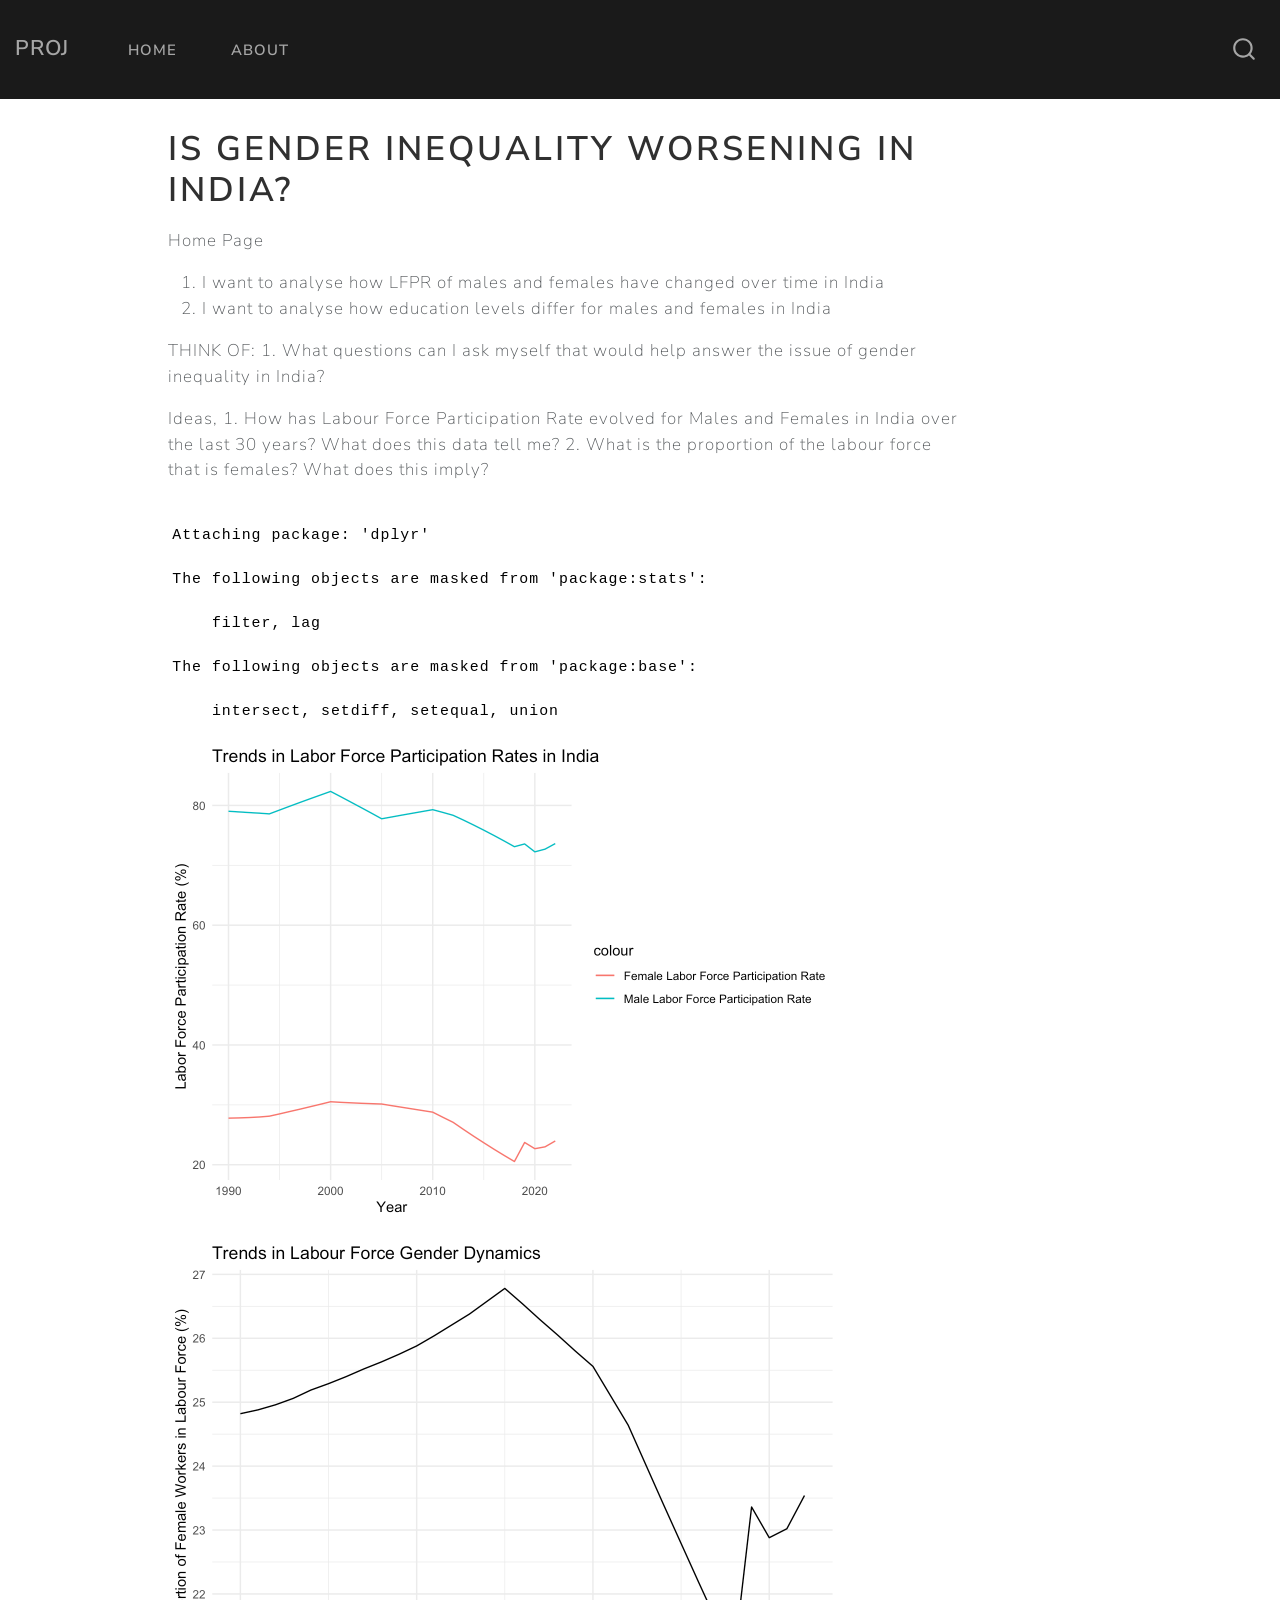
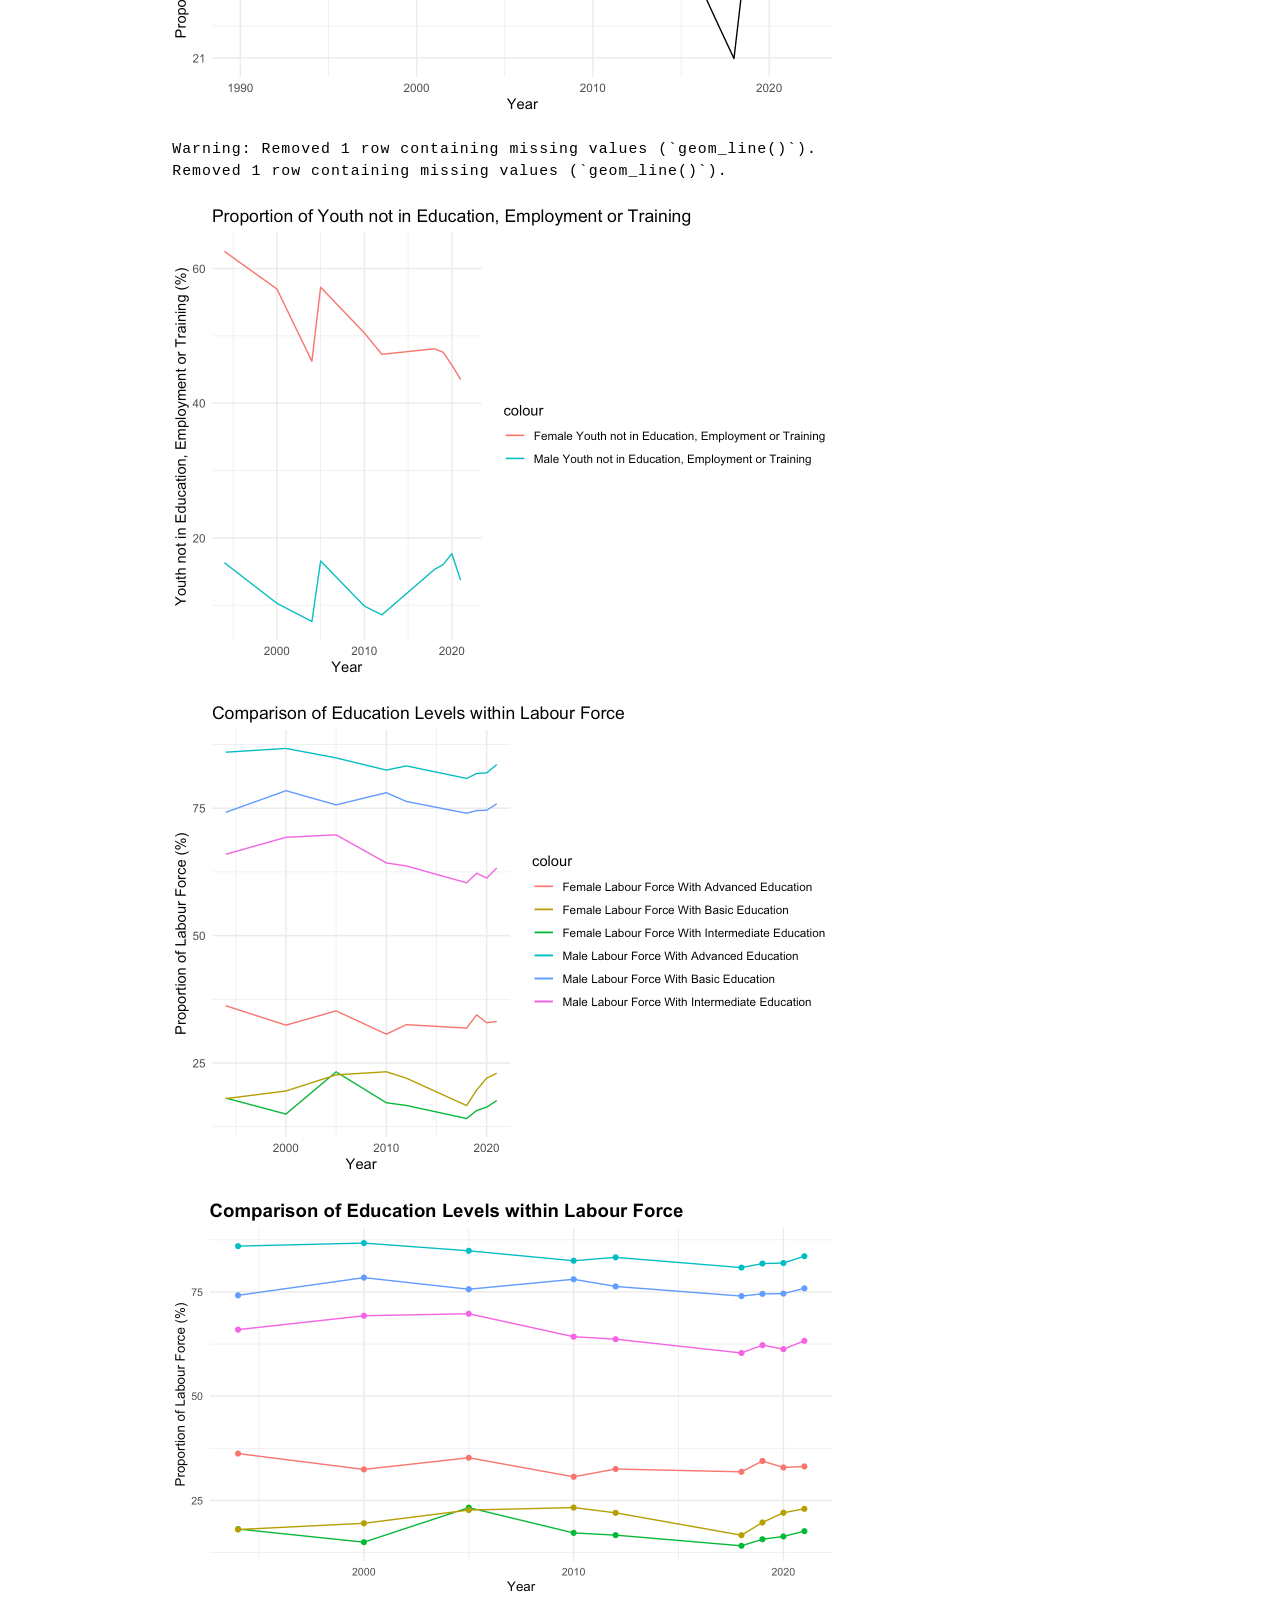
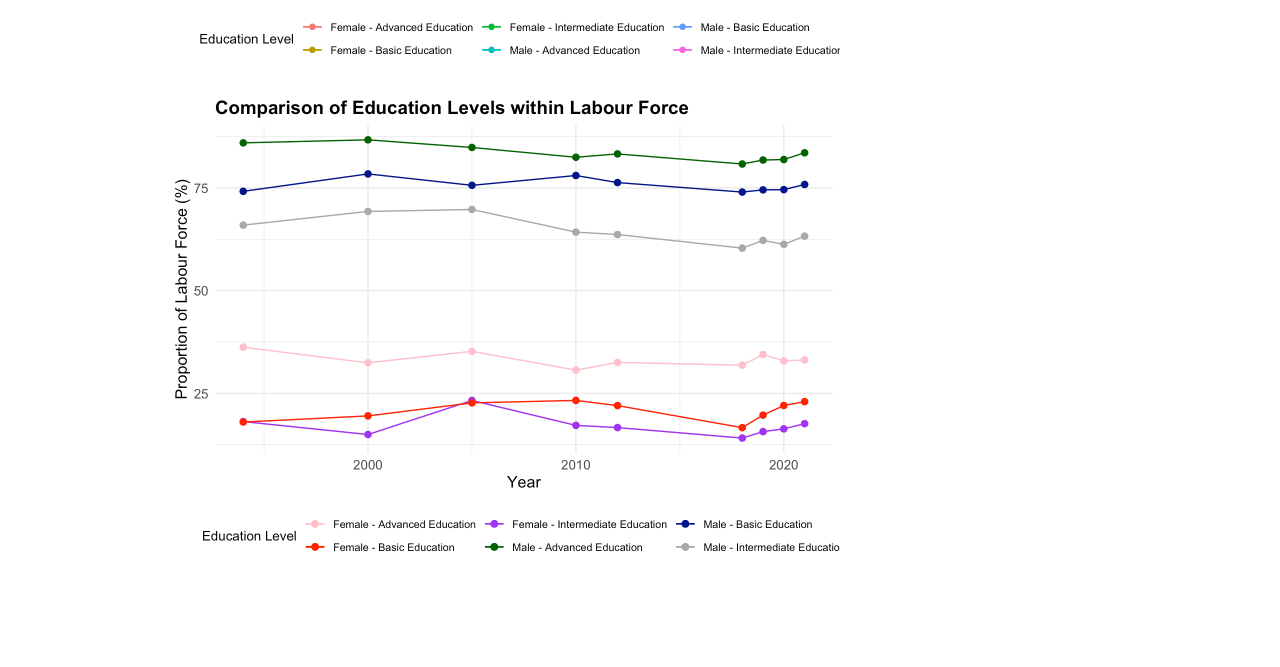
==== commit 3dbe1870: "new" ====
--- a/docs/index.html
+++ b/docs/index.html
@@ -127,6 +127,8 @@
 <li>I want to analyse how LFPR of males and females have changed over time in India</li>
 <li>I want to analyse how education levels differ for males and females in India</li>
 </ol>
+<p>THINK OF: 1. What questions can I ask myself that would help answer the issue of gender inequality in India?</p>
+<p>Ideas, 1. How has Labour Force Participation Rate evolved for Males and Females in India over the last 30 years? What does this data tell me? 2. What is the proportion of the labour force that is females? What does this imply?</p>
 <div class="cell">
 <div class="cell-output cell-output-stderr">
 <pre><code>
@@ -143,7 +145,7 @@
     intersect, setdiff, setequal, union</code></pre>
 </div>
 <div class="cell-output-display">
-<p></p><div style="width: 100% ; height: 400px ; text-align: center; box-sizing: border-box; -moz-box-sizing: border-box; -webkit-box-sizing: border-box;" class="muted well">Shiny applications not supported in static R Markdown documents</div><p></p>
+<p><img src="index_files/figure-html/unnamed-chunk-1-1.png" class="img-fluid" width="672"></p>
 </div>
 </div>
 <div class="cell">
@@ -152,8 +154,27 @@
 </div>
 </div>
 <div class="cell">
+<div class="cell-output cell-output-stderr">
+<pre><code>Warning: Removed 1 row containing missing values (`geom_line()`).
+Removed 1 row containing missing values (`geom_line()`).</code></pre>
+</div>
 <div class="cell-output-display">
 <p><img src="index_files/figure-html/unnamed-chunk-3-1.png" class="img-fluid" width="672"></p>
+</div>
+</div>
+<div class="cell">
+<div class="cell-output-display">
+<p><img src="index_files/figure-html/unnamed-chunk-4-1.png" class="img-fluid" width="672"></p>
+</div>
+</div>
+<div class="cell">
+<div class="cell-output-display">
+<p><img src="index_files/figure-html/unnamed-chunk-5-1.png" class="img-fluid" width="672"></p>
+</div>
+</div>
+<div class="cell">
+<div class="cell-output-display">
+<p><img src="index_files/figure-html/unnamed-chunk-6-1.png" class="img-fluid" width="672"></p>
 </div>
 </div>
 
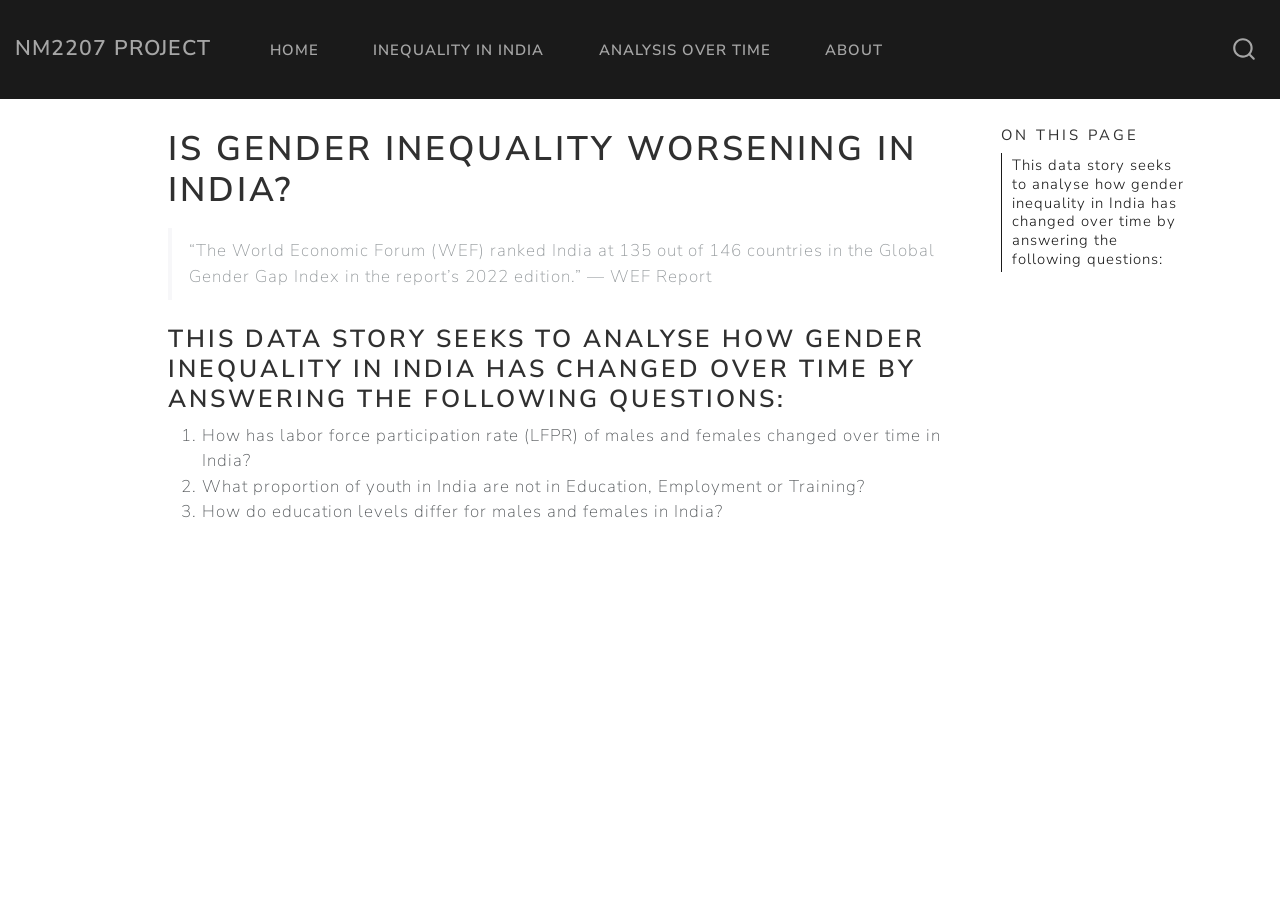
==== commit 8721165a: "new" ====
--- a/docs/index.html
+++ b/docs/index.html
@@ -7,7 +7,7 @@
 <meta name="viewport" content="width=device-width, initial-scale=1.0, user-scalable=yes">
 
 
-<title>proj - Is Gender Inequality worsening in India?</title>
+<title>NM2207 Project - Is Gender Inequality worsening in India?</title>
 <style>
 code{white-space: pre-wrap;}
 span.smallcaps{font-variant: small-caps;}
@@ -71,7 +71,7 @@
       <div class="navbar-container container-fluid">
       <div class="navbar-brand-container">
     <a class="navbar-brand" href="./index.html">
-    <span class="navbar-title">proj</span>
+    <span class="navbar-title">NM2207 Project</span>
     </a>
   </div>
             <div id="quarto-search" class="" title="Search"></div>
@@ -83,6 +83,14 @@
   <li class="nav-item">
     <a class="nav-link active" href="./index.html" rel="" target="" aria-current="page">
  <span class="menu-text">Home</span></a>
+  </li>  
+  <li class="nav-item">
+    <a class="nav-link" href="./Analysis.html" rel="" target="">
+ <span class="menu-text">Inequality in India</span></a>
+  </li>  
+  <li class="nav-item">
+    <a class="nav-link" href="./Time.html" rel="" target="">
+ <span class="menu-text">Analysis Over Time</span></a>
   </li>  
   <li class="nav-item">
     <a class="nav-link" href="./about.html" rel="" target="">
@@ -100,7 +108,13 @@
 <!-- sidebar -->
 <!-- margin-sidebar -->
     <div id="quarto-margin-sidebar" class="sidebar margin-sidebar">
-        
+        <nav id="TOC" role="doc-toc" class="toc-active">
+    <h2 id="toc-title">On this page</h2>
+   
+  <ul>
+  <li><a href="#this-data-story-seeks-to-analyse-how-gender-inequality-in-india-has-changed-over-time-by-answering-the-following-questions" id="toc-this-data-story-seeks-to-analyse-how-gender-inequality-in-india-has-changed-over-time-by-answering-the-following-questions" class="nav-link active" data-scroll-target="#this-data-story-seeks-to-analyse-how-gender-inequality-in-india-has-changed-over-time-by-answering-the-following-questions">This data story seeks to analyse how gender inequality in India has changed over time by answering the following questions:</a></li>
+  </ul>
+</nav>
     </div>
 <!-- main -->
 <main class="content" id="quarto-document-content">
@@ -122,63 +136,19 @@
 
 </header>
 
-<p>Home Page</p>
+<blockquote class="blockquote">
+<p>“The World Economic Forum (WEF) ranked India at 135 out of 146 countries in the Global Gender Gap Index in the report’s 2022 edition.” — WEF Report</p>
+</blockquote>
+<section id="this-data-story-seeks-to-analyse-how-gender-inequality-in-india-has-changed-over-time-by-answering-the-following-questions" class="level3">
+<h3 class="anchored" data-anchor-id="this-data-story-seeks-to-analyse-how-gender-inequality-in-india-has-changed-over-time-by-answering-the-following-questions">This data story seeks to analyse how gender inequality in India has changed over time by answering the following questions:</h3>
 <ol type="1">
-<li>I want to analyse how LFPR of males and females have changed over time in India</li>
-<li>I want to analyse how education levels differ for males and females in India</li>
+<li>How has labor force participation rate (LFPR) of males and females changed over time in India?</li>
+<li>What proportion of youth in India are not in Education, Employment or Training?</li>
+<li>How do education levels differ for males and females in India?</li>
 </ol>
-<p>THINK OF: 1. What questions can I ask myself that would help answer the issue of gender inequality in India?</p>
-<p>Ideas, 1. How has Labour Force Participation Rate evolved for Males and Females in India over the last 30 years? What does this data tell me? 2. What is the proportion of the labour force that is females? What does this imply?</p>
-<div class="cell">
-<div class="cell-output cell-output-stderr">
-<pre><code>
-Attaching package: 'dplyr'</code></pre>
-</div>
-<div class="cell-output cell-output-stderr">
-<pre><code>The following objects are masked from 'package:stats':
-
-    filter, lag</code></pre>
-</div>
-<div class="cell-output cell-output-stderr">
-<pre><code>The following objects are masked from 'package:base':
-
-    intersect, setdiff, setequal, union</code></pre>
-</div>
-<div class="cell-output-display">
-<p><img src="index_files/figure-html/unnamed-chunk-1-1.png" class="img-fluid" width="672"></p>
-</div>
-</div>
-<div class="cell">
-<div class="cell-output-display">
-<p><img src="index_files/figure-html/unnamed-chunk-2-1.png" class="img-fluid" width="672"></p>
-</div>
-</div>
-<div class="cell">
-<div class="cell-output cell-output-stderr">
-<pre><code>Warning: Removed 1 row containing missing values (`geom_line()`).
-Removed 1 row containing missing values (`geom_line()`).</code></pre>
-</div>
-<div class="cell-output-display">
-<p><img src="index_files/figure-html/unnamed-chunk-3-1.png" class="img-fluid" width="672"></p>
-</div>
-</div>
-<div class="cell">
-<div class="cell-output-display">
-<p><img src="index_files/figure-html/unnamed-chunk-4-1.png" class="img-fluid" width="672"></p>
-</div>
-</div>
-<div class="cell">
-<div class="cell-output-display">
-<p><img src="index_files/figure-html/unnamed-chunk-5-1.png" class="img-fluid" width="672"></p>
-</div>
-</div>
-<div class="cell">
-<div class="cell-output-display">
-<p><img src="index_files/figure-html/unnamed-chunk-6-1.png" class="img-fluid" width="672"></p>
-</div>
-</div>
-
-
+
+
+</section>
 
 </main> <!-- /main -->
 <script id="quarto-html-after-body" type="application/javascript">
